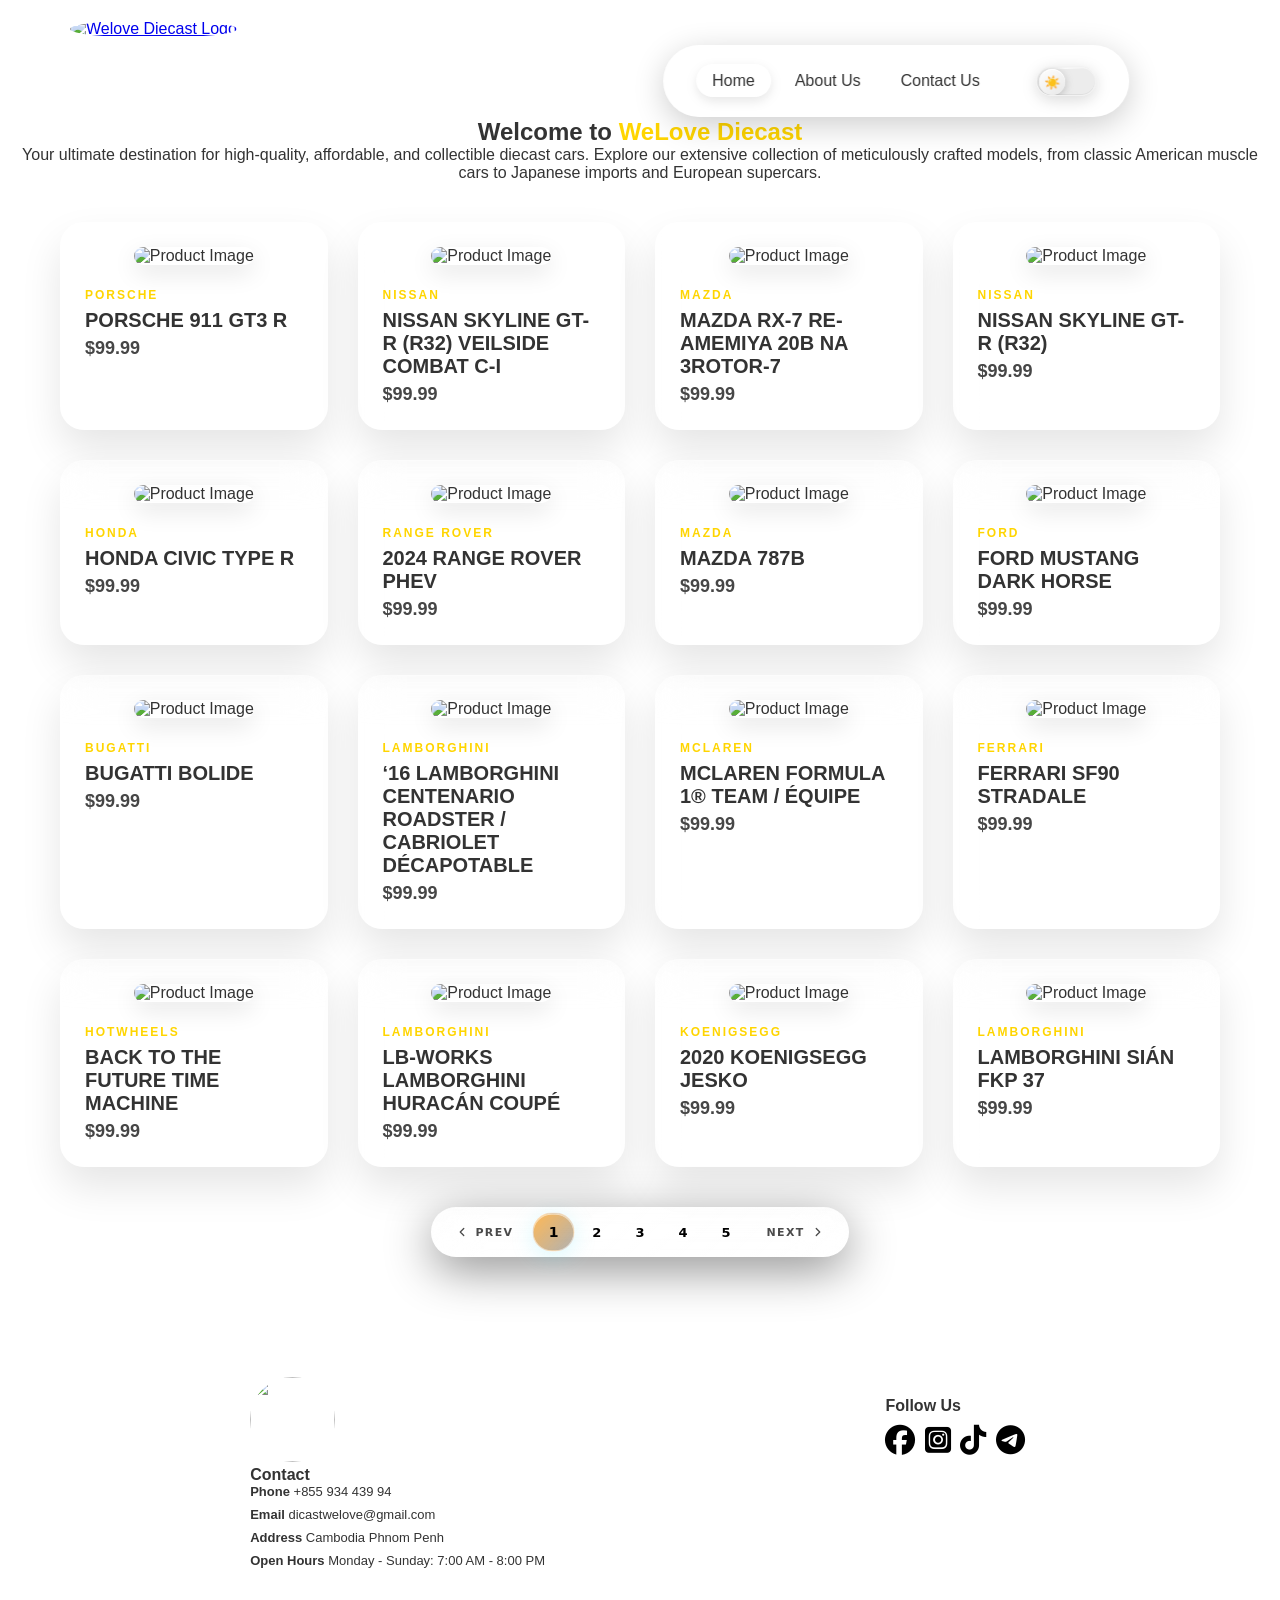
==== index.html @ 337f7f96 "Add files via upload" ====
<!DOCTYPE html>
<html lang="en">

<head>
    <meta charset="UTF-8">
    <meta name="viewport" content="width=device-width, initial-scale=1.0">
    <title>Welove Diecast</title>
    <link rel="stylesheet" href="styles.css">
    <link href="https://unpkg.com/aos@2.3.1/dist/aos.css" rel="stylesheet">
    <link rel="stylesheet" href="https://cdnjs.cloudflare.com/ajax/libs/font-awesome/6.7.2/css/all.min.css" />
</head>

<body>
    <!-- Dark mode: restore saved state before first paint -->
    <script src="darkmode.js"></script>

    <section id="header">
        <a href="index.html"><img src="image/Logo.jpg" class="logo" alt="Welove Diecast Logo"></a>

        <nav class="glass-navbar">
            <ul class="nav-links">
                <li><a class="active" href="index.html">Home</a></li>
                <li><a href="about.html">About Us</a></li>
                <li><a href="contact.html">Contact Us</a></li>
            </ul>

            <!-- Dark mode switch moved inside navbar -->
            <input type="checkbox" id="dark-toggle" class="dark-toggle-input">
            <label for="dark-toggle" class="glass-switch" title="Toggle dark mode">
                <span class="switch-track">
                    <span class="switch-thumb">
                        <span class="icon-sun">☀️</span>
                        <span class="icon-moon">🌙</span>
                    </span>
                </span>
            </label>
        </nav>

        <div style="display:flex;align-items:center;gap:12px;">
            <button class="nav-toggle" aria-label="Open menu" aria-expanded="false">
                <span></span>
                <span></span>
                <span></span>
            </button>
        </div>
    </section>
    <div class="nav-overlay"></div>

    <section id="home">
        <h1>Welcome to <span style="color: #ffd500;">WeLove Diecast</span></h1>
        <p>Your ultimate destination for high-quality, affordable, and collectible diecast cars. 
            Explore our extensive collection of meticulously crafted models, from classic American muscle cars to Japanese imports and European supercars.</p>
        
        <div class="product-container">
            
            <div class="product" data-aos="fade-up">
                <img src="image/PORSCHE.png" alt="Product Image">
                <div class="product-info">
                    <span class="brand-name">Porsche</span>
                    <h2 class="car-name">PORSCHE 911 GT3 R</h2>
                    <h3 class="prices">$99.99</h3>
                </div>
            </div>

            <div class="product" data-aos="fade-up">
                <img src="image/GTR-R34.jpg" alt="Product Image">
                <div class="product-info">
                    <span class="brand-name">Nissan</span>
                    <h2 class="car-name">NISSAN SKYLINE GT-R (R32) VEILSIDE COMBAT C-I</h2>
                    <h3 class="prices">$99.99</h3>
                </div>
            </div>

            <div class="product" data-aos="fade-up">
                <img src="image/Mazda.jpg" alt="Product Image">
                <div class="product-info">
                    <span class="brand-name">Mazda</span>
                    <h2 class="car-name">MAZDA RX-7 RE-AMEMIYA 20B NA 3ROTOR-7</h2>
                    <h3 class="prices">$99.99</h3>
                </div>
            </div>

            <div class="product" data-aos="fade-up">
                <img src="image/NissanR34.jpg" alt="Product Image">
                <div class="product-info">
                    <span class="brand-name">Nissan</span>
                    <h2 class="car-name">NISSAN SKYLINE GT-R (R32)</h2>
                    <h3 class="prices">$99.99</h3>
                </div>
            </div>

            <div class="product" data-aos="fade-up">
                <img src="image/HondaCivic.jpg" alt="Product Image">
                <div class="product-info">
                    <span class="brand-name">Honda</span>
                    <h2 class="car-name">HONDA CIVIC TYPE R</h2>
                    <h3 class="prices">$99.99</h3>
                </div>
            </div>

            <div class="product" data-aos="fade-up">
                <img src="image/range.jpg" alt="Product Image">
                <div class="product-info">
                    <span class="brand-name">Range Rover</span>
                    <h2 class="car-name">2024 RANGE ROVER PHEV</h2>
                    <h3 class="prices">$99.99</h3>
                </div>
            </div>

            <div class="product" data-aos="fade-up">
                <img src="image/Mazda787b.jpg" alt="Product Image">
                <div class="product-info">
                    <span class="brand-name">Mazda</span>
                    <h2 class="car-name">MAZDA 787B</h2>
                    <h3 class="prices">$99.99</h3>
                </div>
            </div>

            <div class="product" data-aos="fade-up">
                <img src="image/FordMustang.jpg" alt="Product Image">
                <div class="product-info">
                    <span class="brand-name">Ford</span>
                    <h2 class="car-name">FORD MUSTANG DARK HORSE</h2>
                    <h3 class="prices">$99.99</h3>
                </div>
            </div>

            <div class="product" data-aos="fade-up">
                <img src="image/Bugatti.jpg" alt="Product Image">
                <div class="product-info">
                    <span class="brand-name">Bugatti</span>
                    <h2 class="car-name">BUGATTI BOLIDE</h2>
                    <h3 class="prices">$99.99</h3>
                </div>
            </div>

            <div class="product" data-aos="fade-up">
                <img src="image/Lamborghini.jpg" alt="Product Image">
                <div class="product-info">
                    <span class="brand-name">Lamborghini</span>
                    <h2 class="car-name">‘16 LAMBORGHINI CENTENARIO ROADSTER / CABRIOLET DÉCAPOTABLE</h2>
                    <h3 class="prices">$99.99</h3>
                </div>
            </div>

            <div class="product" data-aos="fade-up">
                <img src="image/MclarenF1.jpg" alt="Product Image">
                <div class="product-info">
                    <span class="brand-name">McLaren</span>
                    <h2 class="car-name">MCLAREN FORMULA 1®️ TEAM / ÉQUIPE</h2>
                    <h3 class="prices">$99.99</h3>
                </div>
            </div>

            <div class="product" data-aos="fade-up">
                <img src="image/Ferrari.jpg" alt="Product Image">
                <div class="product-info">
                    <span class="brand-name">Ferrari</span>
                    <h2 class="car-name">FERRARI SF90 STRADALE</h2>
                    <h3 class="prices">$99.99</h3>
                </div>
            </div>

            <div class="product" data-aos="fade-up">
                <img src="image/back.jpg" alt="Product Image">
                <div class="product-info">
                    <span class="brand-name">HOTWHEELS</span>
                    <h2 class="car-name">BACK TO THE FUTURE TIME MACHINE</h2>
                    <h3 class="prices">$99.99</h3>
                </div>
            </div>

            <div class="product" data-aos="fade-up">
                <img src="image/LamborghiniLB.jpg" alt="Product Image">
                <div class="product-info">
                    <span class="brand-name">Lamborghini</span>
                    <h2 class="car-name">LB-WORKS LAMBORGHINI HURACÁN COUPÉ</h2>
                    <h3 class="prices">$99.99</h3>
                </div>
            </div>

            <div class="product" data-aos="fade-up">
                <img src="image/Koenigsegg.jpg" alt="Product Image">
                <div class="product-info">
                    <span class="brand-name">Koenigsegg</span>
                    <h2 class="car-name">2020 KOENIGSEGG JESKO</h2>
                    <h3 class="prices">$99.99</h3>
                </div>
            </div>

            <div class="product" data-aos="fade-up">
                <img src="image/LamborghiniFKP.jpg" alt="Product Image">
                <div class="product-info">
                    <span class="brand-name">Lamborghini</span>
                    <h2 class="car-name">LAMBORGHINI SIÁN FKP 37</h2>
                    <h3 class="prices">$99.99</h3>
                </div>
            </div>

        </div> 

        <div class="pagination-wrapper">
        <nav class="pagination-pill" aria-label="Pagination">

        <a class="pg-btn pg-nav" href="index.html">
            <svg viewBox="0 0 24 24">
                <polyline points="15 18 9 12 15 6" />
            </svg>
            Prev
        </a>

        <a href="index.html" aria-current="page" class="pg-btn active">1</a>
        <a href="page2.html" class="pg-btn">2</a>
        <a href="page3.html" class="pg-btn">3</a>
        <a href="page4.html" class="pg-btn">4</a>
        <a href="page5.html" class="pg-btn">5</a>

        <a class="pg-btn pg-nav" href="page2.html">
            Next
            <svg viewBox="0 0 24 24">
                <polyline points="9 18 15 12 9 6" />
            </svg>
        </a>

    </nav>
    </div>

    </section>
    

        <footer class="section-p1">
            <div>
                <img src="image/Logo.jpg" class="logo-1" alt="">
                <h4>Contact</h4>
                <p><strong>Phone</strong> +855 934 439 94 </p>
                <p><strong>Email</strong> dicastwelove@gmail.com</p>
                <p><strong>Address</strong> Cambodia Phnom Penh</p>
                <p><strong>Open Hours</strong> Monday - Sunday: 7:00 AM - 8:00 PM</p>
            </div>
            <div class="follow">
                <h4>Follow Us</h4>
                <a class="icon">
                    <a href="https://www.facebook.com/profile.php?id=100094763005230"><i class="fa-brands fa-facebook"></i></a>
                    <a href="https://www.instagram.com/diecastwelove/?utm_source=qr#"><i class="fa-brands fa-square-instagram"></i></a>
                    <a href="https://www.tiktok.com/@diecastwelove?is_from_webapp=1&sender_device=pc"><i class="fa-brands fa-tiktok"></i></a>
                    <a href="https://t.me/diecastwelove"><i class="fa-brands fa-telegram"></i></a>
                </div>
            </div>
            
        </footer>


    <script src="script.js"></script>
    <script src="https://unpkg.com/aos@2.3.1/dist/aos.js"></script>
    <script>
        AOS.init({
            duration: 1200,
            once: false,
        });
    </script>
    <script>
        (function () {
            const header = document.getElementById('header');
            let lastY = window.scrollY;
            window.addEventListener('scroll', () => {
                const currentY = window.scrollY;
                if (currentY > lastY && currentY > 80) {
                    header.classList.add('header-hidden');
                } else {
                    header.classList.remove('header-hidden');
                }
                lastY = currentY;
            }, { passive: true });
        })();
    </script>
</body>

</html>
---- styles.css ----
/* ── Theme Variables & Base Styles ── */
body {
    --bg-color: #ffffff;
    --text-color: #333333;
    --btn-bg: #333333;
    --btn-text: #ffffff;
    --nav-bg: rgba(255, 255, 255, 0.1);
    --nav-border: rgba(255, 255, 255, 0.25);
    --nav-hover: rgba(255, 255, 255, 0.2);

    background-color: var(--bg-color);
    color: var(--text-color);
    font-family: Arial, sans-serif;
    transition: background-color 0.3s, color 0.3s;
}

body.dark-mode {
    --bg-color: #121212;
    --text-color: #f0f0f0;
    --btn-bg: #f0f0f0;
    --btn-text: #121212;
    --nav-bg: rgba(15, 15, 15, 0.4);
    --nav-border: rgba(255, 255, 255, 0.08);
    --nav-hover: rgba(255, 255, 255, 0.1);
}

section {
    padding: 60px 20px;
    text-align: center;
}

/* ── Logo & Header ── */
.logo {
    border-radius: 50%;
    width: 80px;
    height: 80px;
}

#header {
    display: flex;
    align-items: center;
    justify-content: space-between;
    padding: 20px 70px;
    position: sticky;
    top: 0;
    z-index: 1000;
    transition: transform 0.35s cubic-bezier(0.4, 0, 0.2, 1), opacity 0.35s ease;
}

#header.header-hidden {
    transform: translateY(-100%);
    opacity: 0;
    pointer-events: none;
}

/* ── Glass Navbar ── */
.glass-navbar {
    display: flex;
    align-items: center;
    gap: 40px;
    padding: 20px 32px;

    position: fixed;
    top: 45px;
    left: 70%;
    transform: translateX(-50%);

    width: max-content;
    min-width: 300px;
    border-radius: 50px;

    background: var(--nav-bg);
    border: 1px solid var(--nav-border);
    box-shadow: 0 8px 32px 0 rgba(0, 0, 0, 0.2);
    backdrop-filter: blur(12px);
    -webkit-backdrop-filter: blur(12px);
    transition: background 0.3s, border 0.3s;
}

.nav-links {
    list-style: none;
    display: flex;
    gap: 8px;
    margin: 0;
    padding: 0;
}

.nav-links a {
    text-decoration: none;
    color: var(--text-color);
    font-weight: 500;
    font-size: 16px;
    padding: 8px 16px;
    border-radius: 50px;
    transition: all 0.3s ease;
    white-space: nowrap;
}

.nav-links a:hover,
.nav-links a.active {
    color: var(--text-color);
    background: var(--nav-hover);
    box-shadow: 0 4px 12px rgba(0, 0, 0, 0.1);
}

/* ── Product Grid Wrapper ── */
.product-container {
    display: flex;
    flex-wrap: wrap;
    justify-content: center;
    gap: 30px;
    max-width: 1200px;
    margin: 40px auto 0 auto;
    padding: 0 20px;
}

/* ── Liquid Glass Product Card ── */
.product {
    width: calc(25% - 22.5px);
    min-width: 250px;
    padding: 24px;
    border-radius: 24px;
    box-sizing: border-box;
    background: rgba(255, 255, 255, 0.08);
    backdrop-filter: blur(20px) saturate(160%);
    -webkit-backdrop-filter: blur(20px) saturate(160%);
    border: 1px solid rgba(255, 255, 255, 0.2);
    box-shadow:
        0 20px 40px rgba(0, 0, 0, 0.1),
        inset 0px 0px 12px 2px rgba(255, 255, 255, 0.15);
    overflow: hidden;
    transition: all 0.4s cubic-bezier(0.25, 1, 0.5, 1);
}

.product:hover {
    transform: translateY(-8px) scale(1.02);
    background: rgba(255, 255, 255, 0.13);
    border-color: rgba(255, 255, 255, 0.35);
    box-shadow:
        0 30px 60px rgba(0, 0, 0, 0.15),
        inset 0px 0px 18px 4px rgba(255, 255, 255, 0.25);
}

body.dark-mode .product {
    background: rgba(255, 255, 255, 0.03);
    border-color: rgba(255, 255, 255, 0.08);
    box-shadow:
        0 20px 40px rgba(0, 0, 0, 0.5),
        inset 0px 0px 8px 1px rgba(255, 255, 255, 0.05);
}

body.dark-mode .product:hover {
    background: rgba(255, 255, 255, 0.06);
    border-color: rgba(255, 255, 255, 0.15);
}

.product img {
    width: 100%;
    height: auto;
    border-radius: 16px;
    object-fit: cover;
    box-shadow: 0 8px 24px rgba(0, 0, 0, 0.1);
    transition: transform 0.4s ease;
}

.product:hover img {
    transform: scale(1.03);
}

.product-info {
    margin-top: 20px;
    text-align: left;
}

.brand-name {
    font-size: 12px;
    text-transform: uppercase;
    letter-spacing: 2px;
    color: #ffd500;
    font-weight: 700;
}

.car-name {
    font-size: 20px;
    margin: 6px 0;
    font-weight: 600;
    color: var(--text-color);
}

.prices {
    font-size: 18px;
    margin: 0;
    font-weight: 700;
    color: var(--text-color);
    opacity: 0.9;
}

/* ── Contact Card ── */
article {
    display: flex;
    justify-content: center;
    align-items: center;
    min-height: 100vh;
    padding: 20px;
    box-sizing: border-box;
}

.glass-card {
    width: 420px;
    max-width: 100%;
    border-radius: 20px;
    background: rgba(30, 41, 59, 0);
    backdrop-filter: blur(16px) saturate(180%);
    -webkit-backdrop-filter: blur(16px) saturate(180%);
    border: 1px solid rgba(77, 132, 210, 0.2);
    box-shadow: 0px 12px 40px 0 rgba(248, 149, 1, 0.653),
        inset 0 0 120px rgba(79, 70, 229, 0.08),
        inset 0px 0px 4px 2px rgba(255, 255, 255, 0.1);
    overflow: hidden;
}

.card-content {
    width: 100%;
    display: flex;
    flex-direction: column;
    padding: 32px;
    color: rgb(0, 0, 0);
    text-shadow: 0 1px 3px rgba(0, 0, 0, 0.2);
    box-sizing: border-box;
}

.user-details {
    display: flex;
    flex-direction: column;
}

.Logo_contact {
    width: 100px;
    height: 100px;
    border-radius: 20%;
    margin: 0 0 25px 0;
}

.user-name {
    font-weight: 700;
    margin: 0 0 8px 0;
}

.card-body {
    width: 100%;
    margin-top: 20px;
}

.card-body ul {
    list-style: none;
    padding: 0;
    margin: 0;
}

.card-body li {
    display: flex;
    align-items: center;
    margin-bottom: 10px;
}

.card-body li i {
    margin-right: 10px;
    font-size: 20px;
    color: rgb(255, 123, 0);
    flex-shrink: 0;
}

.follow i {
    color: rgb(0, 0, 0);
    padding: 10px 5px 0 0;
    font-size: 25px;
    transition: 0.3s;
}

.follow i:hover {
    color: rgb(255, 149, 0);
    transform: scale(1.2);
}

/* ── Footer ── */
.section-p1 {
    padding: 40px 80px;
}

.logo-1 {
    border-radius: 50%;
    width: 85px;
    height: 85px;
    margin: 0px;
}

footer {
    display: flex;
    flex-wrap: wrap;
    justify-content: space-around;
}

footer .logo {
    font-size: 14px;
    padding-bottom: 20px;
}

footer p {
    font-size: 13px;
    margin: 0 0 8px 0;
}

footer a {
    font-size: 13px;
    text-decoration: none;
    color: #f77716;
    margin-bottom: 10px;
}

footer .follow {
    margin-top: 20px;
}

footer .follow i {
    color: #000000;
    padding-right: 5px;
    cursor: pointer;
    font-size: 30px;
}

footer .follow i:hover,
footer a:hover {
    color: #f77716;
}

*,
*::before,
*::after {
    box-sizing: border-box;
    margin: 0;
    padding: 0;
}

@keyframes bg {
    0% {
        transform: scale(1) rotate(0deg);
    }

    100% {
        transform: scale(1.07) rotate(2deg);
    }
}

.pagination-wrapper {
    display: flex;
    justify-content: center;
    width: 100%;
    margin: 40px 0 20px 0;
}

.pagination-pill {
    display: inline-flex;
    align-items: center;
    gap: 4px;
    padding: 6px;
    border-radius: 100px;
    position: relative;
    background: linear-gradient(135deg,
            rgba(255, 255, 255, 0.10) 0%,
            rgba(255, 255, 255, 0.03) 100%);
    backdrop-filter: blur(24px) saturate(160%);
    -webkit-backdrop-filter: blur(24px) saturate(160%);
    border: 1px solid rgba(255, 255, 255, 0.16);
    box-shadow:
        0 12px 48px rgba(0, 0, 0, 0.45),
        0 1px 0 rgba(255, 255, 255, 0.35) inset;
}

.pagination-pill::before {
    content: '';
    position: absolute;
    top: 1px;
    left: 15%;
    right: 15%;
    height: 1px;
    background: linear-gradient(90deg, transparent, rgba(255, 255, 255, 0.6), transparent);
    border-radius: 100px;
    pointer-events: none;
}

/* light mode: black text */
.pg-btn {
    display: inline-flex;
    align-items: center;
    justify-content: center;
    height: 36px;
    min-width: 36px;
    padding: 0 14px;
    border-radius: 100px;
    font-family: system-ui, sans-serif;
    font-size: 13px;
    font-weight: 600;
    color: #000000;
    cursor: pointer;
    user-select: none;
    text-decoration: none;
    border: 1px solid transparent;
    background: transparent;
    transition:
        background 0.22s,
        border-color 0.22s,
        transform 0.18s cubic-bezier(.34, 1.56, .64, 1),
        box-shadow 0.22s,
        color 0.2s;
}

.pg-btn:hover {
    background: rgba(0, 0, 0, 0);
    border-color: rgba(0, 0, 0, 0.248);
    transform: scale(1.06);
    box-shadow: 0 3px 14px rgba(0, 0, 0, 0.15);
    color: #000000;
}

.pg-btn:active {
    transform: scale(0.96);
}

.pg-btn.active {
    background: linear-gradient(135deg,
            rgba(255, 149, 0, 0.666),
            rgba(0, 0, 0, 0.3));
    border-color: rgba(255, 255, 255, 0.5);
    color: #000000;
    box-shadow:
        0 4px 20px rgba(103, 232, 249, 0.25),
        0 1px 0 rgba(255, 255, 255, 0.55) inset;
    transform: scale(1.08);
    cursor: default;
    pointer-events: none;
}

.pg-btn.pg-nav {
    gap: 6px;
    padding: 0 16px;
    font-size: 11px;
    letter-spacing: 0.12em;
    text-transform: uppercase;
    color: rgba(0, 0, 0, 0.711);
}

.pg-btn.pg-nav:hover {
    color: #ffc400;
}

.pg-btn.pg-nav svg {
    width: 14px;
    height: 14px;
    fill: none;
    stroke: currentColor;
    stroke-width: 2.2;
    stroke-linecap: round;
    stroke-linejoin: round;
    flex-shrink: 0;
}

/* ════════════════════════════════
   LIQUID GLASS DARK MODE SWITCH
   ════════════════════════════════ */

.dark-toggle-input {
    position: absolute;
    opacity: 0;
    width: 0;
    height: 0;
    pointer-events: none;
}

.glass-switch {
    cursor: pointer;
    display: flex;
    align-items: center;
    flex-shrink: 0;
    user-select: none;
    -webkit-tap-highlight-color: transparent;
}

.switch-track {
    position: relative;
    width: 60px;
    height: 30px;
    border-radius: 50px;
    background: rgba(180, 180, 180, 0.25);
    backdrop-filter: blur(12px) saturate(160%);
    -webkit-backdrop-filter: blur(12px) saturate(160%);
    border: 1px solid rgba(255, 255, 255, 0.35);
    box-shadow:
        0 4px 16px rgba(0, 0, 0, 0.15),
        inset 0 1px 0 rgba(255, 255, 255, 0.5),
        inset 0 -1px 0 rgba(0, 0, 0, 0.06);
    transition: background 0.4s ease, border-color 0.4s ease, box-shadow 0.4s ease;
    overflow: hidden;
}

.switch-track::before {
    content: '';
    position: absolute;
    top: 1px;
    left: 15%;
    right: 15%;
    height: 1px;
    background: linear-gradient(90deg, transparent, rgba(255, 255, 255, 0.75), transparent);
    border-radius: 100px;
    pointer-events: none;
    z-index: 1;
}

.switch-thumb {
    position: absolute;
    top: 2px;
    left: 2px;
    width: 26px;
    height: 26px;
    border-radius: 50%;
    background: linear-gradient(145deg, #ffffff, #e8e8e8);
    box-shadow:
        0 2px 8px rgba(0, 0, 0, 0.22),
        inset 0 1px 0 rgba(255, 255, 255, 0.9);
    display: flex;
    align-items: center;
    justify-content: center;
    transition:
        transform 0.4s cubic-bezier(0.34, 1.56, 0.64, 1),
        background 0.4s ease,
        box-shadow 0.4s ease;
    z-index: 2;
}

.icon-sun,
.icon-moon {
    position: absolute;
    font-size: 13px;
    line-height: 1;
    transition: opacity 0.25s ease, transform 0.25s ease;
}

.icon-sun {
    opacity: 1;
    transform: scale(1) rotate(0deg);
}

.icon-moon {
    opacity: 0;
    transform: scale(0.4) rotate(-30deg);
}

/* ════════════════════════════════
   DARK MODE OVERRIDES
   ════════════════════════════════ */

html:has(#dark-toggle:checked) .switch-thumb,
html.dark-mode .switch-thumb {
    transform: translateX(30px);
    background: linear-gradient(145deg, #3a3a5c, #1e1e38);
    box-shadow:
        0 2px 8px rgba(0, 0, 0, 0.5),
        inset 0 1px 0 rgba(255, 255, 255, 0.12);
}

html:has(#dark-toggle:checked) .switch-track,
html.dark-mode .switch-track {
    background: rgba(15, 15, 30, 0.6);
    border-color: rgba(255, 255, 255, 0.1);
    box-shadow:
        0 4px 16px rgba(0, 0, 0, 0.4),
        inset 0 1px 0 rgba(255, 255, 255, 0.08);
}

html:has(#dark-toggle:checked) .icon-sun,
html.dark-mode .icon-sun {
    opacity: 0;
    transform: scale(0.4) rotate(30deg);
}

html:has(#dark-toggle:checked) .icon-moon,
html.dark-mode .icon-moon {
    opacity: 1;
    transform: scale(1) rotate(0deg);
}

html:has(#dark-toggle:checked) body,
html.dark-mode body {
    --bg-color: #121212;
    --text-color: #f0f0f0;
    --btn-bg: #f0f0f0;
    --btn-text: #121212;
    --nav-bg: rgba(15, 15, 15, 0.4);
    --nav-border: rgba(255, 255, 255, 0.08);
    --nav-hover: rgba(255, 255, 255, 0.1);
    background-color: #121212;
    color: #f0f0f0;
}

html:has(#dark-toggle:checked) .product,
html.dark-mode .product {
    background: rgba(255, 255, 255, 0.03);
    border-color: rgba(255, 255, 255, 0.08);
    box-shadow: 0 20px 40px rgba(0, 0, 0, 0.5), inset 0 0 8px 1px rgba(255, 255, 255, 0.05);
}

html:has(#dark-toggle:checked) .product:hover,
html.dark-mode .product:hover {
    background: rgba(255, 255, 255, 0.06);
    border-color: rgba(255, 255, 255, 0.15);
}

html:has(#dark-toggle:checked) .category-card,
html.dark-mode .category-card {
    background: #1e1e1e;
    box-shadow: 0 10px 30px rgba(0, 0, 0, 0.3);
}

html:has(#dark-toggle:checked) .category-card p,
html.dark-mode .category-card p {
    color: #b0b0b0;
}

html:has(#dark-toggle:checked) footer .follow i,
html.dark-mode footer .follow i {
    color: #f0f0f0;
}

html:has(#dark-toggle:checked) .card-content,
html.dark-mode .card-content {
    color: #f0f0f0;
}

html:has(#dark-toggle:checked) .follow i,
html.dark-mode .follow i {
    color: #f0f0f0;
}

/* ── Pagination dark mode: white text ── */
html:has(#dark-toggle:checked) .pg-btn,
html.dark-mode .pg-btn {
    color: #ffffff;
}

html:has(#dark-toggle:checked) .pg-btn:hover,
html.dark-mode .pg-btn:hover {
    color: #ffffff;
    background: rgba(255, 255, 255, 0.12);
    border-color: rgba(255, 255, 255, 0.28);
    box-shadow: 0 3px 14px rgba(0, 0, 0, 0.3);
}

html:has(#dark-toggle:checked) .pg-btn.active,
html.dark-mode .pg-btn.active {
    color: #ffffff;
}

html:has(#dark-toggle:checked) .pg-btn.pg-nav,
html.dark-mode .pg-btn.pg-nav {
    color: rgba(255, 255, 255, 0.45);
}

html:has(#dark-toggle:checked) .pg-btn.pg-nav:hover,
html.dark-mode .pg-btn.pg-nav:hover {
    color: #ffffff;
}

html:has(#dark-toggle:checked) .pagination-pill,
html.dark-mode .pagination-pill {
    background: linear-gradient(135deg,
            rgba(255, 255, 255, 0.06) 0%,
            rgba(255, 255, 255, 0.02) 100%);
    border-color: rgba(255, 255, 255, 0.1);
}

/* ════════════════════════════════
   MOBILE NAV (hamburger)
   ════════════════════════════════ */

.nav-toggle {
    display: none;
    flex-direction: column;
    justify-content: center;
    align-items: center;
    gap: 5px;
    width: 44px;
    height: 44px;
    background: var(--nav-bg);
    backdrop-filter: blur(12px);
    -webkit-backdrop-filter: blur(12px);
    border: 1px solid var(--nav-border);
    border-radius: 50%;
    cursor: pointer;
    z-index: 2001;
    flex-shrink: 0;
    transition: background 0.3s, border 0.3s;
}

.nav-toggle span {
    display: block;
    width: 20px;
    height: 2px;
    background: var(--text-color);
    border-radius: 2px;
    transition: transform 0.35s cubic-bezier(0.4, 0, 0.2, 1), opacity 0.25s ease, width 0.25s ease;
    transform-origin: center;
}

.nav-toggle.open span:nth-child(1) {
    transform: translateY(7px) rotate(45deg);
}

.nav-toggle.open span:nth-child(2) {
    opacity: 0;
    width: 0;
}

.nav-toggle.open span:nth-child(3) {
    transform: translateY(-7px) rotate(-45deg);
}

.nav-overlay {
    display: block;
    position: fixed;
    inset: 0;
    /* NO backdrop-filter — it blurs everything including the menu */
    background: rgba(0, 0, 0, 0.45);
    z-index: 1049;
    opacity: 0;
    pointer-events: none;
    transition: opacity 0.3s ease;
    visibility: hidden;
}

.nav-overlay.open {
    opacity: 1;
    pointer-events: all;
    visibility: visible;
}

.header-right {
    display: flex;
    align-items: center;
    gap: 12px;
}

@media (max-width: 768px) {
    .nav-toggle {
        display: flex;
    }

    .nav-overlay {
        display: none;
    }

    /* Override desktop fixed-center positioning */
    .glass-navbar {
        left: auto !important;
        transform: none !important;
        top: 0 !important;
        right: -100%;
        position: fixed;
        width: 78vw;
        max-width: 300px;
        min-width: unset !important;
        height: 100dvh;
        border-radius: 0 !important;
        border-top: none;
        border-bottom: none;
        border-right: none;
        border-left: 1px solid rgba(255, 255, 255, 0.15);
        padding: 90px 28px 40px 28px !important;
        flex-direction: column;
        align-items: flex-start;
        gap: 0;
        /* SOLID background so panel is not see-through */
        background: #ffffff !important;
        backdrop-filter: none !important;
        -webkit-backdrop-filter: none !important;
        transition: right 0.38s cubic-bezier(0.4, 0, 0.2, 1) !important;
        z-index: 2000;
        box-shadow: -8px 0 40px rgba(0, 0, 0, 0.297);
    }

    .glass-navbar.open {
        right: 0;
    }

    .nav-links {
        flex-direction: column;
        gap: 4px;
        width: 100%;
    }

    .nav-links a {
        display: block;
        padding: 14px 20px;
        font-size: 17px;
        border-radius: 14px;
        width: 100%;
    }

    #header,
    section#header {
        padding: 14px 18px !important;
        justify-content: space-between;
        display: flex;
        align-items: center;
    }
}

/* Dark mode: solid dark panel on mobile */
@media (max-width: 768px) {

    html:has(#dark-toggle:checked) .glass-navbar,
    html.dark-mode .glass-navbar {
        background: #000000 !important;
        border-left-color: rgba(0, 0, 0, 0.286) !important;
    }
}


/* Ensure nav links are always clickable on mobile */
@media (max-width: 768px) {

    .glass-navbar .nav-links,
    .glass-navbar .nav-links li,
    .glass-navbar .nav-links a {
        position: relative;
        z-index: 2100;
        pointer-events: all;
    }
}
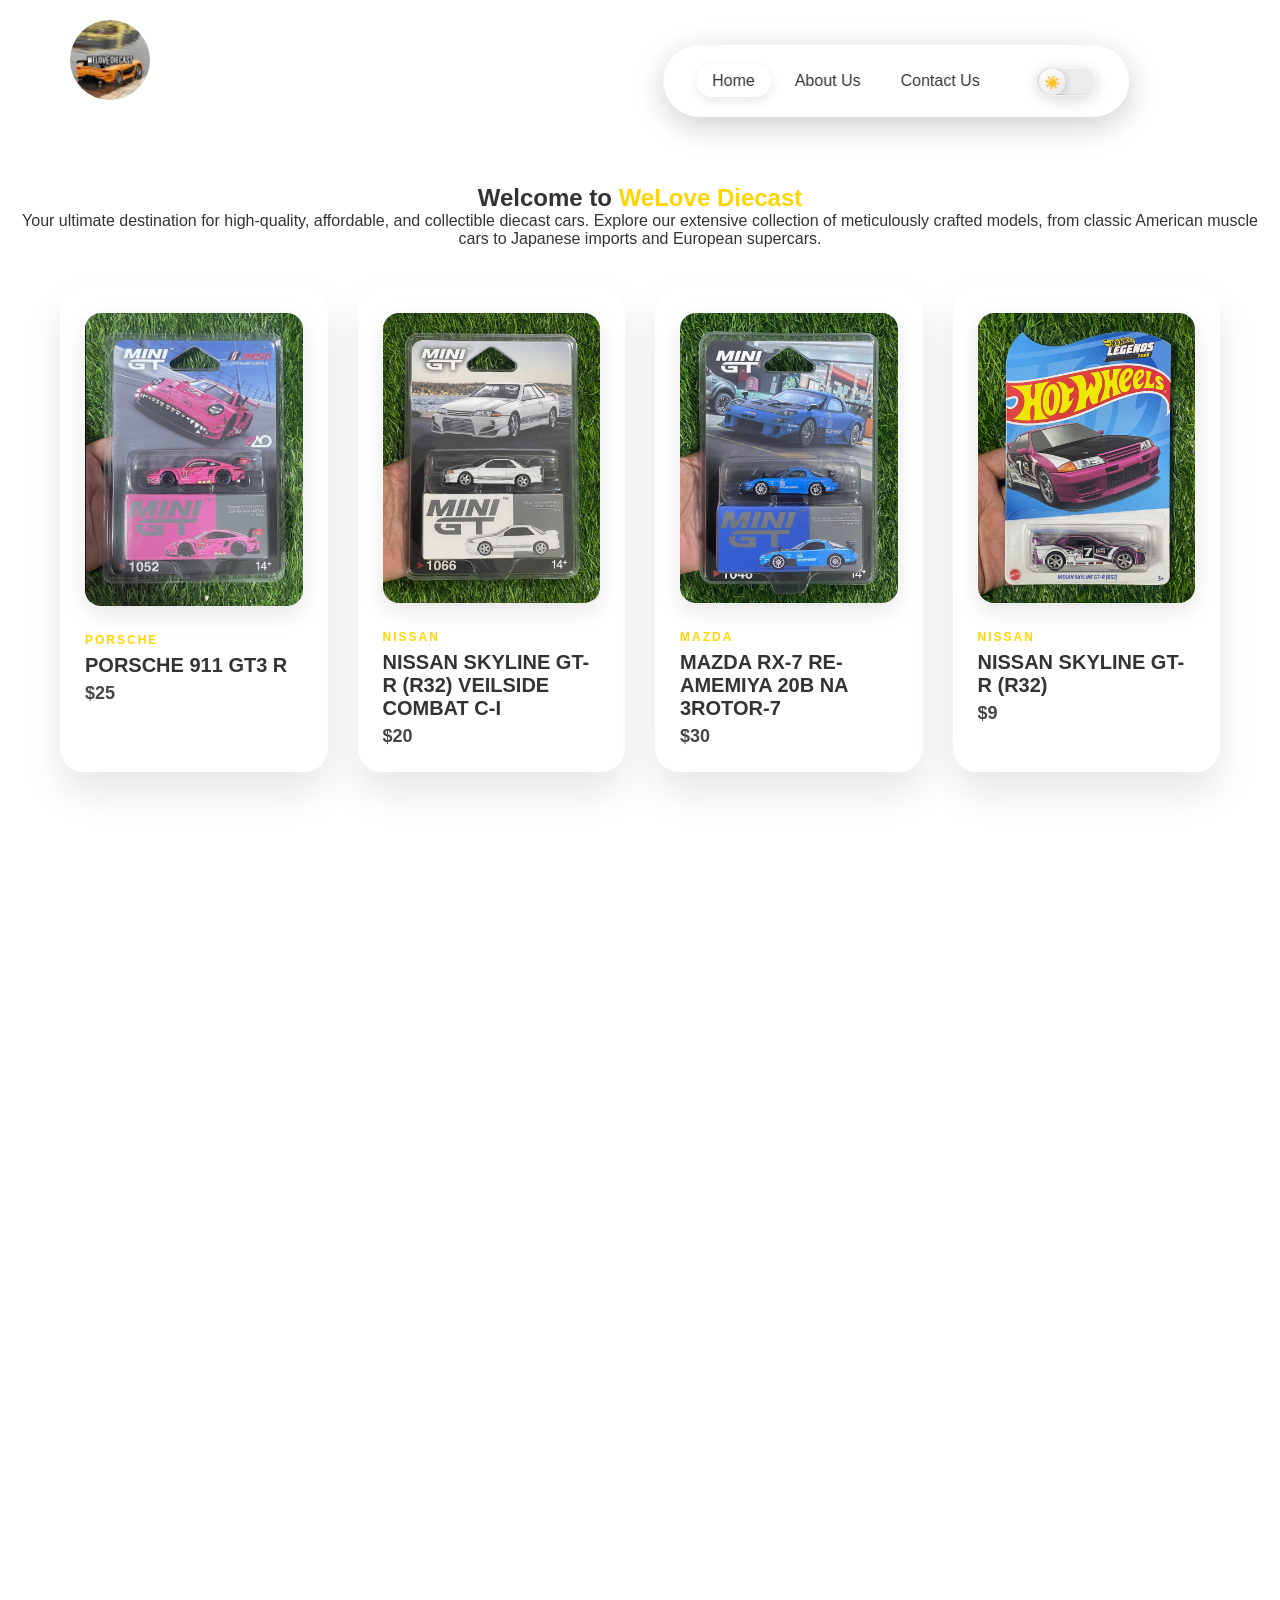
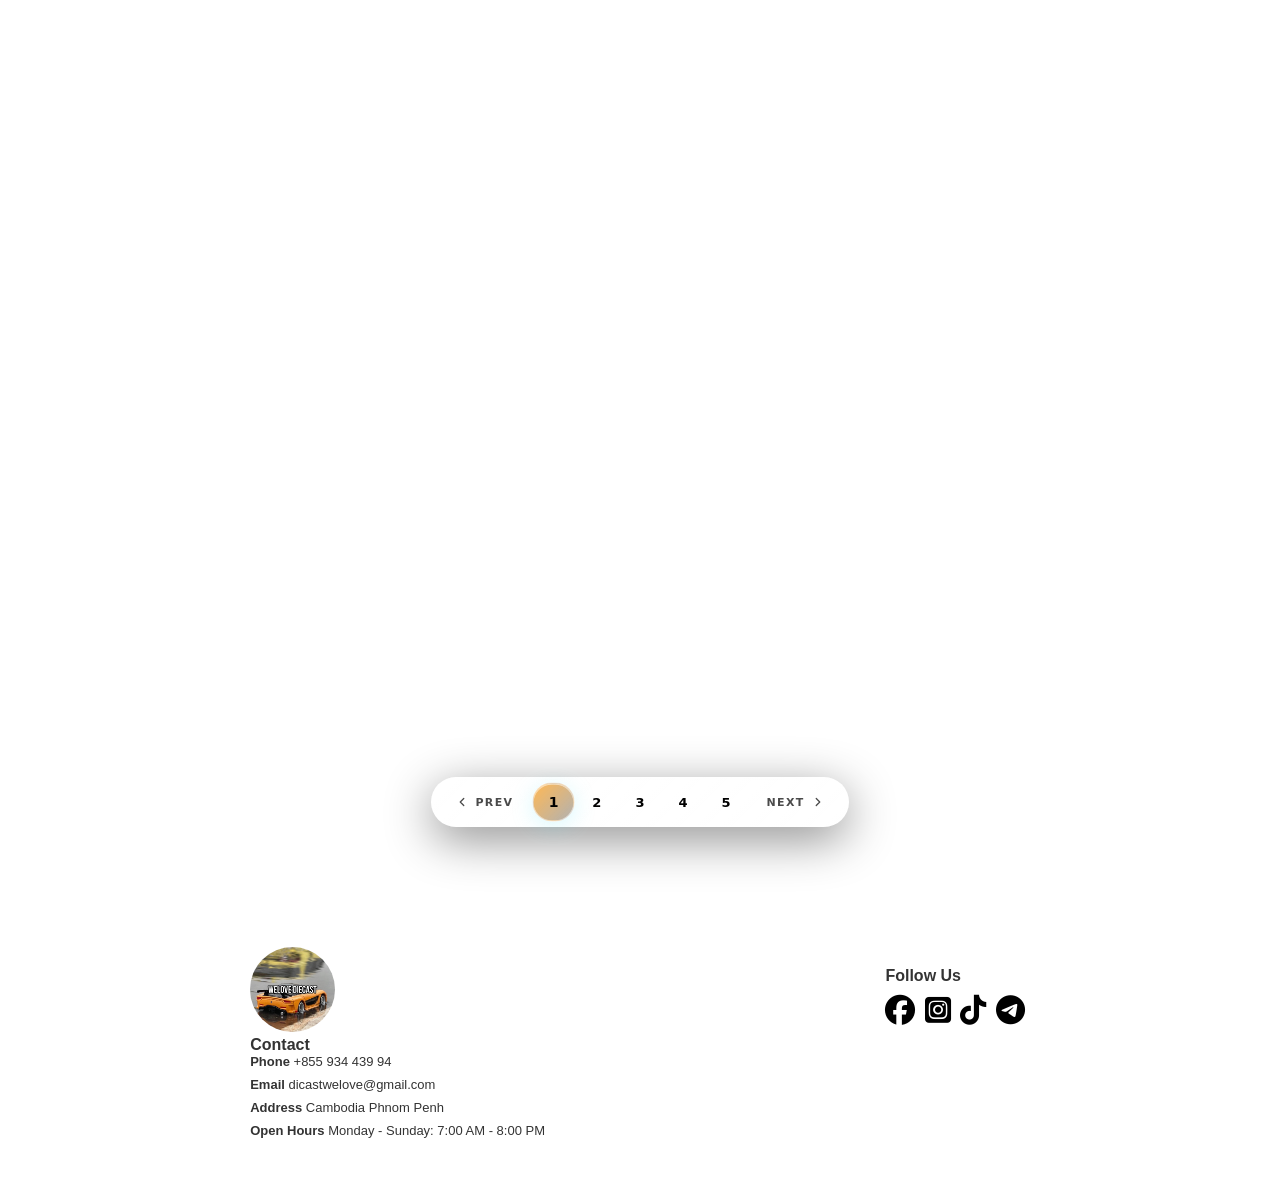
==== commit cc678ddc: "Update index.html" ====
--- a/index.html
+++ b/index.html
@@ -58,7 +58,7 @@
                 <div class="product-info">
                     <span class="brand-name">Porsche</span>
                     <h2 class="car-name">PORSCHE 911 GT3 R</h2>
-                    <h3 class="prices">$99.99</h3>
+                    <h3 class="prices">$25</h3>
                 </div>
             </div>
 
@@ -67,7 +67,7 @@
                 <div class="product-info">
                     <span class="brand-name">Nissan</span>
                     <h2 class="car-name">NISSAN SKYLINE GT-R (R32) VEILSIDE COMBAT C-I</h2>
-                    <h3 class="prices">$99.99</h3>
+                    <h3 class="prices">$20</h3>
                 </div>
             </div>
 
@@ -76,7 +76,7 @@
                 <div class="product-info">
                     <span class="brand-name">Mazda</span>
                     <h2 class="car-name">MAZDA RX-7 RE-AMEMIYA 20B NA 3ROTOR-7</h2>
-                    <h3 class="prices">$99.99</h3>
+                    <h3 class="prices">$30</h3>
                 </div>
             </div>
 
@@ -85,7 +85,7 @@
                 <div class="product-info">
                     <span class="brand-name">Nissan</span>
                     <h2 class="car-name">NISSAN SKYLINE GT-R (R32)</h2>
-                    <h3 class="prices">$99.99</h3>
+                    <h3 class="prices">$9</h3>
                 </div>
             </div>
 
@@ -94,7 +94,7 @@
                 <div class="product-info">
                     <span class="brand-name">Honda</span>
                     <h2 class="car-name">HONDA CIVIC TYPE R</h2>
-                    <h3 class="prices">$99.99</h3>
+                    <h3 class="prices">$7</h3>
                 </div>
             </div>
 
@@ -103,7 +103,7 @@
                 <div class="product-info">
                     <span class="brand-name">Range Rover</span>
                     <h2 class="car-name">2024 RANGE ROVER PHEV</h2>
-                    <h3 class="prices">$99.99</h3>
+                    <h3 class="prices">$5.50</h3>
                 </div>
             </div>
 
@@ -112,7 +112,7 @@
                 <div class="product-info">
                     <span class="brand-name">Mazda</span>
                     <h2 class="car-name">MAZDA 787B</h2>
-                    <h3 class="prices">$99.99</h3>
+                    <h3 class="prices">$6.50</h3>
                 </div>
             </div>
 
@@ -121,7 +121,7 @@
                 <div class="product-info">
                     <span class="brand-name">Ford</span>
                     <h2 class="car-name">FORD MUSTANG DARK HORSE</h2>
-                    <h3 class="prices">$99.99</h3>
+                    <h3 class="prices">$10</h3>
                 </div>
             </div>
 
@@ -130,7 +130,7 @@
                 <div class="product-info">
                     <span class="brand-name">Bugatti</span>
                     <h2 class="car-name">BUGATTI BOLIDE</h2>
-                    <h3 class="prices">$99.99</h3>
+                    <h3 class="prices">$9.50</h3>
                 </div>
             </div>
 
@@ -139,7 +139,7 @@
                 <div class="product-info">
                     <span class="brand-name">Lamborghini</span>
                     <h2 class="car-name">‘16 LAMBORGHINI CENTENARIO ROADSTER / CABRIOLET DÉCAPOTABLE</h2>
-                    <h3 class="prices">$99.99</h3>
+                    <h3 class="prices">$10</h3>
                 </div>
             </div>
 
@@ -148,7 +148,7 @@
                 <div class="product-info">
                     <span class="brand-name">McLaren</span>
                     <h2 class="car-name">MCLAREN FORMULA 1®️ TEAM / ÉQUIPE</h2>
-                    <h3 class="prices">$99.99</h3>
+                    <h3 class="prices">$12</h3>
                 </div>
             </div>
 
@@ -157,7 +157,7 @@
                 <div class="product-info">
                     <span class="brand-name">Ferrari</span>
                     <h2 class="car-name">FERRARI SF90 STRADALE</h2>
-                    <h3 class="prices">$99.99</h3>
+                    <h3 class="prices">$21</h3>
                 </div>
             </div>
 
@@ -166,7 +166,7 @@
                 <div class="product-info">
                     <span class="brand-name">HOTWHEELS</span>
                     <h2 class="car-name">BACK TO THE FUTURE TIME MACHINE</h2>
-                    <h3 class="prices">$99.99</h3>
+                    <h3 class="prices">$19</h3>
                 </div>
             </div>
 
@@ -175,7 +175,7 @@
                 <div class="product-info">
                     <span class="brand-name">Lamborghini</span>
                     <h2 class="car-name">LB-WORKS LAMBORGHINI HURACÁN COUPÉ</h2>
-                    <h3 class="prices">$99.99</h3>
+                    <h3 class="prices">$15</h3>
                 </div>
             </div>
 
@@ -184,7 +184,7 @@
                 <div class="product-info">
                     <span class="brand-name">Koenigsegg</span>
                     <h2 class="car-name">2020 KOENIGSEGG JESKO</h2>
-                    <h3 class="prices">$99.99</h3>
+                    <h3 class="prices">$10.50</h3>
                 </div>
             </div>
 
@@ -193,7 +193,7 @@
                 <div class="product-info">
                     <span class="brand-name">Lamborghini</span>
                     <h2 class="car-name">LAMBORGHINI SIÁN FKP 37</h2>
-                    <h3 class="prices">$99.99</h3>
+                    <h3 class="prices">$12</h3>
                 </div>
             </div>
 
@@ -275,4 +275,4 @@
     </script>
 </body>
 
-</html>+</html>
